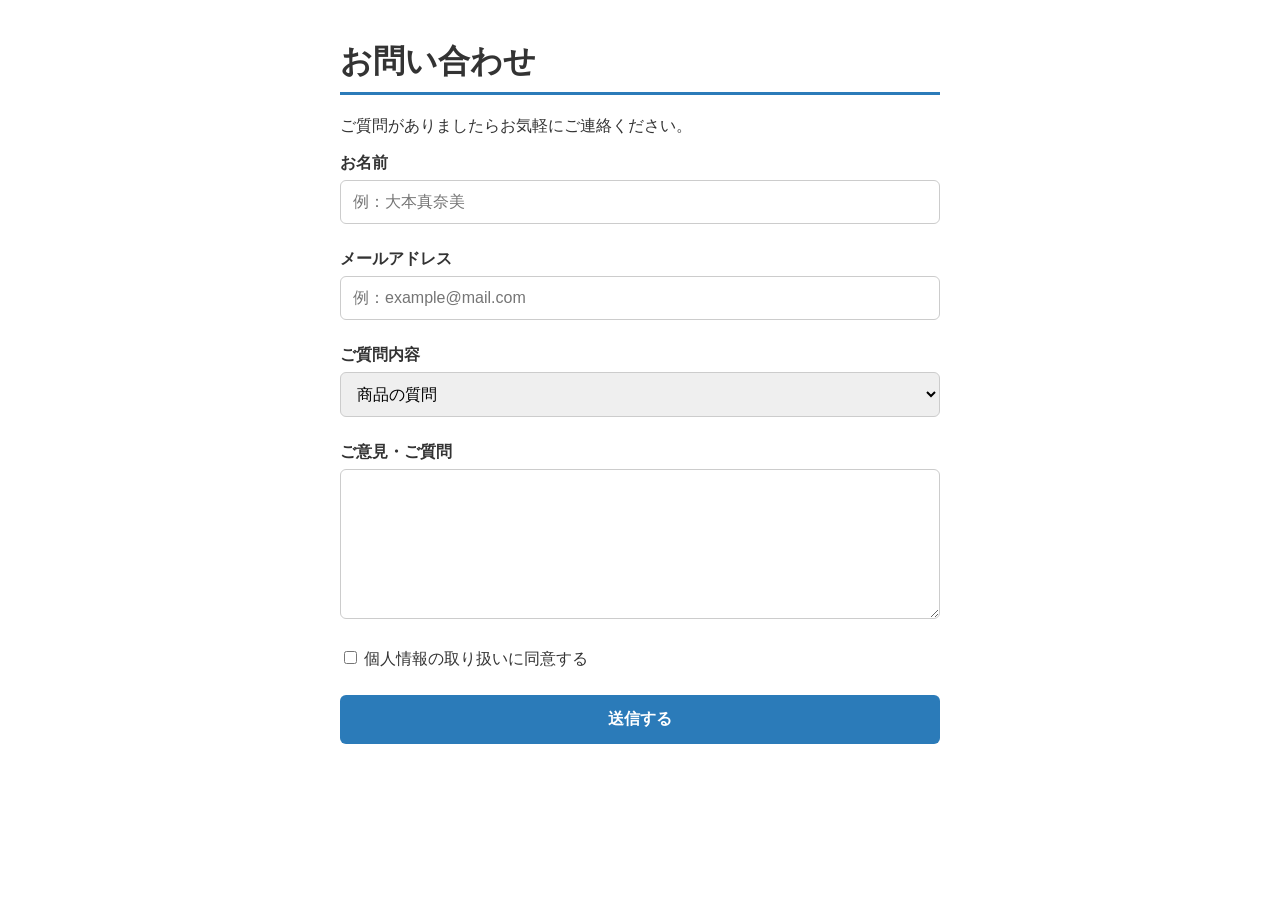
==== 03-form/index.html @ 2f5cf9c6 "お問い合わせフォームを追加" ====
<!DOCTYPE html>
<html lang="ja">
<head>
    <meta charset="UTF-8">
    <meta name="viewport" content="width=device-width, initial-scale=1">
    <title>お問い合わせ</title>
    <link rel="stylesheet" href="style.css">
</head>
<body>
    <h1>お問い合わせ</h1>
    <p>ご質問がありましたらお気軽にご連絡ください。</p>

    <!-- action＝送り先 / method＝送り方 -->
    <form action="thanks.html" method="get">
        <label for="name">お名前</label>
        <input id="name" type="text" name="name" placeholder="例：大本真奈美" required>

        <label for="email">メールアドレス</label>
        <input id="email" type="email" name="email" placeholder="例：example@mail.com" required>

        <label for="question">ご質問内容</label>
        <select id="question" name="question">
            <option value="item">商品の質問</option>
            <option value="shop">お店について</option>
            <option value="other">その他</option>
        </select>

        <label for="message">ご意見・ご質問</label>
        <textarea id="message" name="message"></textarea>

        <label class="check">
            <input type="checkbox" name="agree" value="yes" required> 個人情報の取り扱いに同意する
        </label>

        <button type="submit">送信する</button>
    </form>
</body>
</html>
---- 03-form/style.css ----
body {
    max-width: 600px;
    margin: 40px auto;
    padding: 0 16px;
    font-family: sans-serif;
    color: #333;
}

h1 {
    padding-bottom: 8px;
    border-bottom: 3px solid #2b7bb9;
}

/* 項目名は1行ずつ */
label {
    display: block;
    margin-bottom: 6px;
    font-weight: bold;
}

/* 入力欄共通の装飾 */
input[type="text"],
input[type="email"],
select,
textarea {
    width: 100%;
    box-sizing: border-box;    /* padding を含めて 100% にする */
    padding: 12px;
    border: 1px solid #ccc;
    border-radius: 6px;
    margin-bottom: 25px;
    font-size: 16px;
}

textarea {
    height: 150px;
}

/* 同意のチェックは太字にしない */
label.check {
    font-weight: normal;
    margin-bottom: 25px;
}

button {
    display: block;
    width: 100%;
    padding: 14px;
    border: none;
    border-radius: 6px;
    background: #2b7bb9;
    color: #fff;
    font-size: 16px;
    font-weight: bold;
    cursor: pointer;
}

button:hover {
    opacity: 0.8;
}
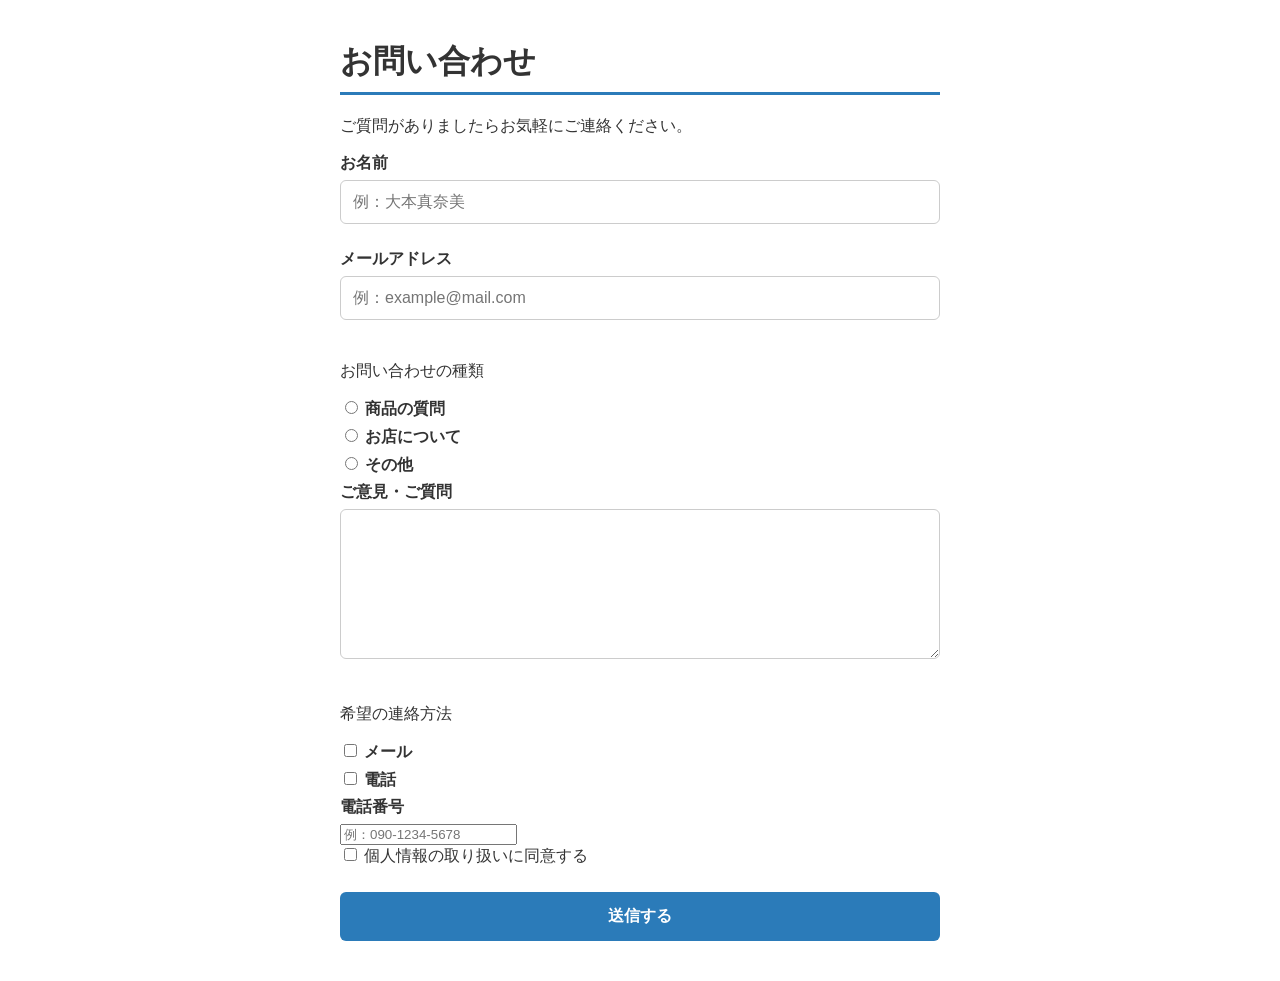
==== commit df24e5c7: "挑戦課題　完了" ====
--- a/03-form/index.html
+++ b/03-form/index.html
@@ -1,32 +1,55 @@
 <!DOCTYPE html>
 <html lang="ja">
+
 <head>
     <meta charset="UTF-8">
     <meta name="viewport" content="width=device-width, initial-scale=1">
     <title>お問い合わせ</title>
     <link rel="stylesheet" href="style.css">
 </head>
+
 <body>
     <h1>お問い合わせ</h1>
     <p>ご質問がありましたらお気軽にご連絡ください。</p>
 
     <!-- action＝送り先 / method＝送り方 -->
-    <form action="thanks.html" method="get">
+    <form action="thanks.html" method="post">
         <label for="name">お名前</label>
         <input id="name" type="text" name="name" placeholder="例：大本真奈美" required>
 
         <label for="email">メールアドレス</label>
         <input id="email" type="email" name="email" placeholder="例：example@mail.com" required>
 
-        <label for="question">ご質問内容</label>
-        <select id="question" name="question">
-            <option value="item">商品の質問</option>
-            <option value="shop">お店について</option>
-            <option value="other">その他</option>
-        </select>
+        <p>お問い合わせの種類</p>
+        <label>
+            <input type="radio" name="question" value="item">
+            商品の質問
+        </label>
+        <label>
+            <input type="radio" name="question" value="shop">
+            お店について
+        </label>
+        <label>
+            <input type="radio" name="question" value="other">
+            その他
+        </label>
 
         <label for="message">ご意見・ご質問</label>
         <textarea id="message" name="message"></textarea>
+
+        <p>希望の連絡方法</p>
+
+        <label>
+            <input type="checkbox" name="contact" value="email">
+            メール
+        </label>
+        <label>
+            <input type="checkbox" name="contact" value="phone">
+            電話
+        </label>
+
+        <label for="phone">電話番号</label>
+        <input id="phone" type="tel" name="phone" placeholder="例：090-1234-5678">
 
         <label class="check">
             <input type="checkbox" name="agree" value="yes" required> 個人情報の取り扱いに同意する
@@ -35,4 +58,5 @@
         <button type="submit">送信する</button>
     </form>
 </body>
-</html>
+
+</html>
